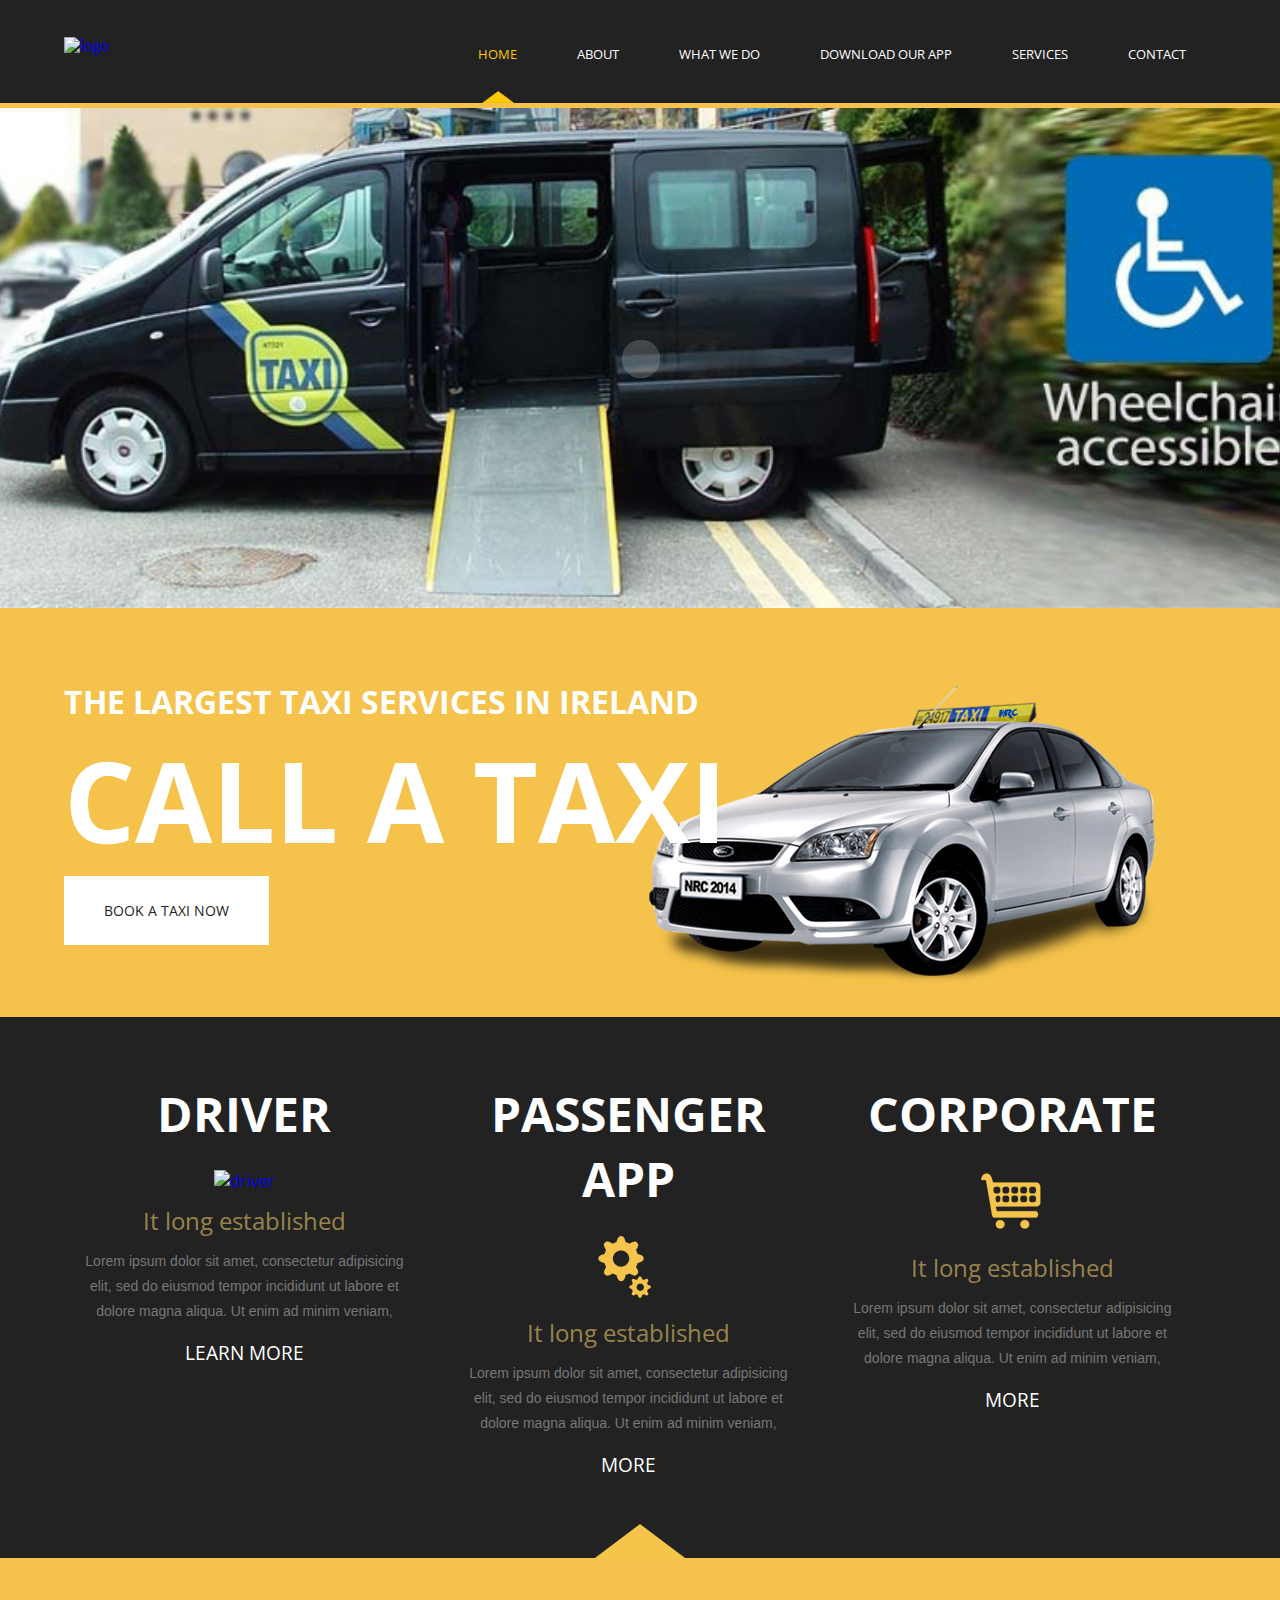
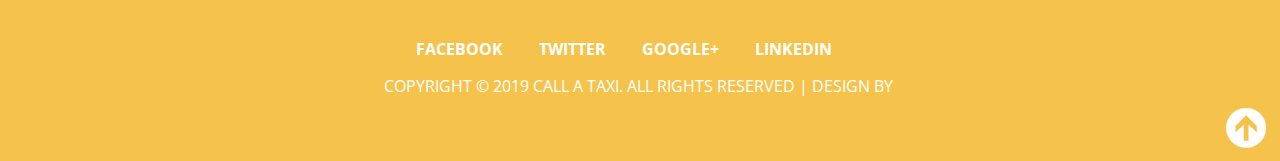
==== index.html @ a926009c "initial commit added original files" ====
<!--
Author: W3layouts
Author URL: http://w3layouts.com
License: Creative Commons Attribution 3.0 Unported
License URL: http://creativecommons.org/licenses/by/3.0/
-->
<!DOCTYPE HTML>
<html>

<head>
	<title>Call A Taxi a Auto mobile Category Website Template | Home :: W3layouts</title>
	<link href="css/style.css" rel="stylesheet" type="text/css" media="all" />
	<link href='//fonts.googleapis.com/css?family=Open+Sans' rel='stylesheet' type='text/css'>
	<link href="css/slider.css" rel="stylesheet" type="text/css" media="all" />
	<script src="js/jquery.min.js"></script>
	<script type="text/javascript" src="js/jquery.easing.1.3.js"></script>
	<script type="text/javascript" src="js/camera.min.js"></script>
	<script type="text/javascript">
		jQuery(function () {
			jQuery('#camera_wrap_1').camera({
				height: '500px',
				pagination: false,
			});
		});
	</script>
	<script type="text/javascript">
		jQuery(document).ready(function ($) {
			$(".scroll").click(function (event) {
				event.preventDefault();
				$('html,body').animate({
					scrollTop: $(this.hash).offset().top
				}, 1200);
			});
		});
	</script>
</head>

<body>
	<!---strat-wrap----->

	<!---strat-header----->
	<div class="header" id="top">
		<div class="wrap">
			<!---start-logo---->
			<div class="logo">
				<a href="index.html"><img src="images/logo111.png" title="logo" /></a>
			</div>
			<!---End-logo---->
			<!---start-top-nav---->
			<div class="top-nav">
				<ul>
					<li class="active"><a href="index.html">Home</a></li>
					<li><a href="about.html">About</a></li>
					<li><a href="whatwe.html">What we do</a></li>
					<li><a href="download.html">Download Our App</a></li>
					<li><a href="services.html">Services</a></li>
					<li><a href="contact.html">Contact</a></li>
					<div class="clear"> </div>
				</ul>
			</div>
			<div class="clear"> </div>
			<!---End-top-nav---->
		</div>
	</div>
	<!---End-header----->
	<!--start-image-slider---->
	<div class="slider">
		<div class="camera_wrap camera_azure_skin" id="camera_wrap_1">
			<div data-src="images/slider3.jpg"> </div>
			<div data-src="images/slider2.jpg"> </div>
			<div data-src="images/slider1.jpg"> </div>
			<div data-src="images/slider4.jpg"> </div>
		</div>
		<div class="clear"> </div>
	</div>
	<!--End-image-slider---->
	<!---start-contnet---->
	<div class="content">
		<div class="top-grids">
			<div class="wrap">
				<h3>THE LARGEST TAXI SERVICES In Ireland</h3>
				<h2>Call A TAXI</h2>
				<ul>
					<li><a class="book" href="#">Book A Taxi Now</a></li>
					<!--<li><a class="passenger" href="#">Download passenger App</a></li>-->
					<div class="clear"> </div>
				</ul>
			</div>
		</div>
		<div class="mid-grids">
			<div class="wrap">
				<div class="mid-grid">
					<h3>Driver</h3>
					<a href="#"><img src="images/driver.png" title="driver" /></a>
					<h4>It long established</h4>
					<p>Lorem ipsum dolor sit amet, consectetur adipisicing elit, sed do eiusmod tempor incididunt ut labore et dolore magna
						aliqua. Ut enim ad minim veniam, </p>
					<a class="button" href="#">Learn More</a>
				</div>
				<div class="mid-grid">
					<h3>Passenger App</h3>
					<a href="#"><img src="images/spares.png" title="Passenger" /></a>
					<h4>It long established</h4>
					<p>Lorem ipsum dolor sit amet, consectetur adipisicing elit, sed do eiusmod tempor incididunt ut labore et dolore magna
						aliqua. Ut enim ad minim veniam, </p>
					<a class="button" href="#">More</a>
				</div>
				<div class="mid-grid">
					<h3>Corporate</h3>
					<a href="#"><img src="images/sales.png" title="Corporate" /></a>
					<h4>It long established</h4>
					<p>Lorem ipsum dolor sit amet, consectetur adipisicing elit, sed do eiusmod tempor incididunt ut labore et dolore magna
						aliqua. Ut enim ad minim veniam,</p>
					<a class="button" href="#">More</a>
				</div>
				<div class="clear"> </div>
			</div>
		</div>
		<div class="bottom-grids">
			<div class="wrap">
				<div class="social-links">
					<ul>
						<li><a href="#">Facebook</a></li>
						<li><a href="#">Twitter</a></li>
						<li><a href="#">Google+</a></li>
						<li><a href="#">Linkedin</a></li>
					</ul>
				</div>
				<!--
				<div class="mobile-no">
					<span>+91 123 456789</span>
				</div>
				<div class="footer-logo">
					<a href="#">CITY TAXI</a>
				</div>
			-->
				<div class="copy-right">
					<p>Copyright &copy; 2019 Call A Taxi. All Rights Reserved | Design by <a href="#"></a></p>
				</div>
				<div class="top-to-page">
					<a href="#top" class="scroll"> </a>
					<div class="clear"> </div>
				</div>
			</div>
		</div>
	</div>
	<!---End-contnet---->
	</div>
	<!---End-wrap----->
</body>

</html>
---- css/style.css ----
/* reset */

html,
body,
div,
span,
applet,
object,
iframe,
h1,
h2,
h3,
h4,
h5,
h6,
p,
blockquote,
pre,
a,
abbr,
acronym,
address,
big,
cite,
code,
del,
dfn,
em,
img,
ins,
kbd,
q,
s,
samp,
small,
strike,
strong,
sub,
sup,
tt,
var,
b,
u,
i,
dl,
dt,
dd,
ol,
nav ul,
nav li,
fieldset,
form,
label,
legend,
table,
caption,
tbody,
tfoot,
thead,
tr,
th,
td,
article,
aside,
canvas,
details,
embed,
figure,
figcaption,
footer,
header,
hgroup,
menu,
nav,
output,
ruby,
section,
summary,
time,
mark,
audio,
video {
	margin: 0;
	padding: 0;
	border: 0;
	font-size: 100%;
	font: inherit;
	vertical-align: baseline;
}

article,
aside,
details,
figcaption,
figure,
footer,
header,
hgroup,
menu,
nav,
section {
	display: block;
}

ol,
ul {
	list-style: none;
	margin: 0px;
	padding: 0px;
}

blockquote,
q {
	quotes: none;
}

blockquote:before,
blockquote:after,
q:before,
q:after {
	content: '';
	content: none;
}

table {
	border-collapse: collapse;
	border-spacing: 0;
}


/* start editing from here */

a {
	text-decoration: none;
}

.txt-rt {
	text-align: right;
}


/* text align right */

.txt-lt {
	text-align: left;
}


/* text align left */

.txt-center {
	text-align: center;
}


/* text align center */

.float-rt {
	float: right;
}


/* float right */

.float-lt {
	float: left;
}


/* float left */

.clear {
	clear: both;
}


/* clear float */

.pos-relative {
	position: relative;
}


/* Position Relative */

.pos-absolute {
	position: absolute;
}


/* Position Absolute */

.vertical-base {
	vertical-align: baseline;
}


/* vertical align baseline */

.vertical-top {
	vertical-align: top;
}


/* vertical align top */

nav.vertical ul li {
	display: block;
}


/* vertical menu */

nav.horizontal ul li {
	display: inline-block;
}


/* horizontal menu */

img {
	max-width: 100%;
}


/*end reset*/


/*----start-wrap-----*/

.wrap {
	width: 80%;
	margin: 0 auto;
}


/*---start-header-----*/

.header {
	background: #222222;
	border-bottom: 5px solid #f5c34c;
}

.logo {
	float: left;
	margin-top: 2.3em;
}

.top-nav {
	float: right;
}

.top-nav ul li {
	display: inline-block;
	float: left;
}

.top-nav ul li a {
	color: #FFF;
	font-family: 'Open Sans', sans-serif;
	font-size: 0.8em;
	display: block;
	padding: 45px 30px 40px 30px;
	display: block;
	text-transform: uppercase;
}

.top-nav li.active>a,
.top-nav li>a:hover {
	color: #FFC809;
	background: url(../images/marker.png) 50% 100%no-repeat;
}


/*----start-content-----*/

.top-grids {
	padding: 4.5em 0;
	font-family: 'Open Sans', sans-serif;
	background: url(../images/car.png) no-repeat 78% 71% #f5c34c;
}

.top-grids h3 {
	color: #FFF;
	font-size: 2em;
	text-transform: uppercase;
	font-weight: bold;
}

.top-grids h2 {
	color: #FFF;
	font-size: 8em;
	text-transform: uppercase;
	font-weight: bold;
}

.top-grids h4 {
	color: #FFF;
	font-size: 3em;
	text-transform: uppercase;
	font-weight: bold;
	margin-bottom: 0.5em;
}

.top-grids ul li {
	display: inline-block;
	float: left;
}

.top-grids ul li a {
	display: block;
}

/*----changed from .what-----*/
.book {
	padding: 25px 40px;
	font-family: 'Open Sans', sans-serif;
	font-size: 0.875em;
	text-transform: uppercase;
	background: #FFF;
	color: #222;
}


.book:hover {
	background: #222;
	color: #FFF;
}

/*----changed from .join-----*/
.passenger {
	padding: 25px 40px;
	font-family: 'Open Sans', sans-serif;
	font-size: 0.875em;
	text-transform: uppercase;
	background: #222;
	color: #FFF;
}

.passenger:hover {
	background: #FFF;
	color: #222;
}


/*---start-mid-grids-----*/

.mid-grids {
	padding: 4em 0 5em 0;
	background: url(../images/bottom-bg.png) no-repeat 50% 101% #222;
}

.mid-grid {
	float: left;
	width: 31.33%;
	margin-right: 2%;
	font-family: 'Open Sans', sans-serif;
	text-align: center;
}

.mid-grid h3 {
	color: #FFF;
	font-size: 3em;
	font-family: 'Open Sans', sans-serif;
	text-transform: uppercase;
	font-weight: bold;
	margin-bottom: 0.5em;
}

.mid-grid h4 {
	color: #99834D;
	font-size: 1.5em;
	font-family: 'Open Sans', sans-serif;
	padding: 0.5em 0;
}

.mid-grid p {
	color: #777;
	font-family: Arial, Helvetica, sans-serif;
	font-size: 0.875em;
	line-height: 1.8em;
	margin-bottom: 1em;
	width: 90%;
	margin: 0 auto 1em auto;
}

.button {
	color: #FFF;
	font-size: 1.2em;
	font-family: 'Open Sans', sans-serif;
	text-transform: uppercase;
	padding: 0.5em 0px 0px 0px;
}

.button:hover {
	color: #f5c34c;
}

.services {
	font-family: 'Open Sans', sans-serif;
	background: url(../images/bottom-bg.png) no-repeat 50% 101% #FFF;
	padding: 3em 0 3em;
}

.services h4 {
	font-family: 'Open Sans', sans-serif;
	font-size: 1.8em;
	color: #363638;
	text-transform: uppercase;
	padding: 1em 0 0 0;
}


/*----bottom-grids-----*/

.bottom-grids {
	padding: 5em 0 4em 0;
	background: #f5c34c;
	font-family: 'Open Sans', sans-serif;
	position: relative;
}

.social-links {
	text-align: center;
}

.social-links ul li {
	display: inline-block;
}

.social-links ul li a {
	font-size: 1em;
	color: #FFF;
	text-transform: uppercase;
	margin: 0em 2em 0em 0em;
	font-weight: bold;
	display: inline-block;
}

.mobile-no {
	text-align: center;
}

.mobile-no span {
	font-size: 6em;
	text-transform: uppercase;
	color: #FFF;
	font-weight: bold;
	padding: 0.2em 0 0.1em 0;
	display: block;
}

.footer-logo {
	text-align: center;
}

.footer-logo a {
	font-size: 3em;
	color: #FFF;
	text-transform: uppercase;
}

.copy-right {
	text-align: center;
}

.copy-right p {
	font-size: 1em;
	text-transform: uppercase;
	color: #FFF
}

.copy-right a {
	color: #222;
	margin: 1em 0;
	display: inline-block;
}

.copy-right a:hover {
	color: #FFF;
}


/*** move top **/

.scroll {
	width: 48px;
	height: 48px;
	border: none;
	display: block;
	text-indent: 100%;
	background: url(../images/top-icon.png) no-repeat right top;
	position: absolute;
	right: 14px;
	bottom: 5px;
}

.scroll:hover {
	opacity: 0.8;
}


/*---about-us----*/

.about-us {
	padding: 3em 0em 4em;
}

.about-header h3 {
	font-family: 'Open Sans', sans-serif;
	font-size: 1.8em;
	color: #363638;
	padding: 1em 0 0;
	text-transform: uppercase;
}

.about-info a {
	text-transform: uppercase;
	font-size: 1.2em;
	font-family: 'Open Sans', sans-serif;
	color: #555;
	transition: 0.5s ease;
	-o-transition: 0.5s ease;
	-webkit-transition: 0.5s ease;
	padding: 1em 0 0.5em 0;
	display: block;
}

.about-info a:hover {
	color: #f5c34c;
}

.about-info p {
	font-size: 0.875em;
	color: rgba(85, 81, 81, 0.84);
	font-family: Arial, Helvetica, sans-serif;
	line-height: 1.8em;
}


/*-----specials-heading----*/

.specials-heading h5 {
	float: left;
	width: 33%;
	height: 1px;
	background: #D1D1D1;
	margin: 24px 0px 0px 0px;
}


/*----special-grid------*/

.special-grid {
	float: left;
	width: 32%;
	margin-right: 2%;
	text-align: center;
}

.specials {
	margin-top: 2em;
}

.special-grid img {
	width: 100%;
}

.special-grid a {
	text-transform: uppercase;
	font-size: 1.2em;
	font-family: 'Open Sans', sans-serif;
	color: #555;
	transition: 0.5s ease;
	-o-transition: 0.5s ease;
	-webkit-transition: 0.5s ease;
	padding: 0.3em 0;
	display: block;
}

.special-grid a:hover {
	color: #f5c34c;
}

.special-grid p {
	font-size: 0.875em;
	color: rgba(148, 145, 145, 0.84);
	font-family: Arial, Helvetica, sans-serif;
	padding: 0em 1em 1em 1em;
	line-height: 1.5em;
}

.spe-grid {
	margin: 0px;
}

.specials-grids {
	padding: 25px 0 0px 0;
}


/*-----specials-heading----*/

.specials-heading h3 {
	font-family: 'Open Sans', sans-serif;
	font-size: 1.8em;
	color: #363638;
	text-transform: uppercase;
}


/*----start-testmonial-grid----*/

.testmonial-grid {
	text-align: center;
}

.testmonial-grid h3 {
	font-family: 'Open Sans', sans-serif;
	font-size: 2em;
	color: #363638;
	text-align: center;
	text-transform: uppercase;
	padding: 0em 0 0.5em 0;
}

.testmonial-grid p {
	font-size: 0.875em;
	color: rgba(85, 81, 81, 0.84);
	font-family: Arial, Helvetica, sans-serif;
	padding: 0em 1em 1em 1em;
	line-height: 1.8em;
}

.testmonial-grid a {
	font-size: 0.875em;
	font-size: 1.2em;
	font-family: 'Open Sans', sans-serif;
	color: #f5c34c;
}

.testmonials {
	padding: 4em 0 5em 0;
	background: url(../images/bottom-bg.png) no-repeat 50% 101% #222;
}


/*---start-what-we----*/


/*---start-gallery---*/

.gallerys {
	font-family: 'Open Sans', sans-serif;
	background: url(../images/bottom-bg.png) no-repeat 50% 101% #FFF;
	padding: 3em 0 3em;
}

.gallerys h3 {
	font-family: 'Open Sans', sans-serif;
	font-size: 1.8em;
	color: #363638;
	text-transform: uppercase;
	padding: 1em 0;
}

.gallery-grid {
	width: 31.44%;
	float: left;
}

.gallery-grid p {
	font-size: 0.875em;
	padding: 0.2em 0em 1.2em 0em;
	color: #6a6a6a;
	line-height: 1.8em;
	font-family: Arial, Helvetica, sans-serif;
}

.gallery-button a {
	color: #222;
	font-size: 0.875em;
	text-transform: uppercase;
	padding: 0.8em;
	border: 1px solid #EEE;
	display: inline-block;
}

.gallery-button a:hover {
	background: #f5c34c;
	color: #FFF;
}

.grid2 {
	margin: 0px 35px;
}

.gallery-grids {
	margin-bottom: 30px;
}

.projects-bottom-paination ul li {
	display: inline-block;
}

.projects-bottom-paination {
	text-align: center;
	padding: 20px 0;
	font-family: 'Open Sans', sans-serif;
}

.projects-bottom-paination li a {
	font: 400 12px/1.2em Arial;
	color: #5a5a5a;
	padding: 11px 18px;
	background: #fff;
	text-decoration: none;
	text-shadow: none;
	border: 1px solid #e9e9e9;
	/*margin-top: 16px;*/
	display: inline-block;
}

.projects-bottom-paination li.active>a,
.projects-bottom-paination li>a:hover {
	background: #f5c34c;
	color: #fff;
}

.gallery-grid h4 {
	font-family: 'Open Sans', sans-serif;
	font-size: 18px;
	line-height: 22px;
	text-transform: uppercase;
	color: #363638;
	-webkit-transition: all 0.3s ease-out;
	-moz-transition: all 0.3s ease-out;
	-ms-transition: all 0.3s ease-out;
	-o-transition: all 0.3s ease-out;
	transition: all 0.3s ease-out;
	cursor: pointer;
	padding: 13px 0px 2px 0px;
}

.gallery-grid h4:hover {
	color: #f5c34c;
}


/*---start-services----*/


/*  GRID OF Five   ============================================================================= */

.section {
	clear: both;
	padding: 0px;
	margin: 0px;
}

.group:before,
.group:after {
	content: "";
	display: table;
}

.group:after {
	clear: both;
}

.group {
	zoom: 1;
}

.col {
	display: block;
	float: left;
	margin: 1% 0 1% 1.6%;
}

.col:first-child {
	margin-left: 0;
}

.images_1_of_5 {
	width: 15.72%;
	padding: 1.5%;
	text-align: center;
}

.images_1_of_5 img {
	max-width: 100%;
	display: inline-block;
}

.images_1_of_5 h2 {
	font-family: 'Open Sans', sans-serif;
	font-size: 18px;
	line-height: 22px;
	text-transform: uppercase;
	color: #363638;
	-webkit-transition: all 0.3s ease-out;
	-moz-transition: all 0.3s ease-out;
	-ms-transition: all 0.3s ease-out;
	-o-transition: all 0.3s ease-out;
	transition: all 0.3s ease-out;
	cursor: pointer;
	padding: 13px 0px 2px 0px;
}

.images_1_of_5 p {
	font-size: 0.875em;
	padding: 0.5em 0em;
	color: #6a6a6a;
	line-height: 1.8em;
	font-family: Arial, Helvetica, sans-serif;
}

.images_1_of_5 .button {}

.images_1_of_5 .button a {
	color: #222;
	font-size: 0.8em;
	text-transform: uppercase;
	padding: 0.8em;
	border: 1px solid #EEE;
	display: inline-block;
	font-weight: normal;
}

.images_1_of_5 .button a:hover {
	background: #f5c34c;
	color: #FFF;
}


/***** Media Quries *****/

@media only screen and (max-width: 1024px) {
	.wrap {
		width: 90%;
	}
}


/*----End-wrap-----*/


/*  Contact Form  ============================================================================= */

.contact {
	font-family: 'Open Sans', sans-serif;
	background: url(../images/bottom-bg.png) no-repeat 50% 101% #FFF;
	padding: 2em 0 2em;
}

.section {
	clear: both;
	padding: 0px;
	margin: 0px;
}

.group:before,
.group:after {
	content: "";
	display: table;
}

.group:after {
	clear: both;
}

.group {
	zoom: 1;
}

.col {
	display: block;
	float: left;
	margin: 1% 0 1% 1.6%;
}

.col:first-child {
	margin-left: 0;
}

.span_2_of_3 {
	width: 63.1%;
	padding: 1.5%;
}

.span_1_of_3 {
	width: 29.2%;
	padding: 1.5%;
}

.span_2_of_3 h3,
.span_1_of_3 h3 {
	font-family: 'Open Sans', sans-serif;
	font-size: 1.8em;
	color: #363638;
	text-transform: uppercase;
	padding: 0 0 0.5em 0;
}

.contact-form {
	position: relative;
}

.contact-form div {
	padding: 5px 0;
}

.contact-form span {
	display: block;
	font-size: 0.875em;
	color: #363638;
	padding-bottom: 5px;
	font-family: 'Open Sans', sans-serif;
}

.contact-form input[type="text"],
.contact-form textarea {
	padding: 8px;
	display: block;
	width: 98%;
	border: none;
	outline: none;
	color: #363638;
	font-size: 0.8125em;
	font-family: Arial, Helvetica, sans-serif;
	border: 1px solid rgba(192, 192, 192, 0.41);
	-webkit-appearance: none;
}

.contact-form textarea {
	resize: none;
	height: 120px;
}

.contact-form input[type="submit"] {
	color: #222;
	font-size: 1em;
	text-transform: uppercase;
	padding: 1em 1.5em;
	border: 1px solid #EEE;
	display: inline-block;
	font-weight: normal;
	font-family: 'Open Sans', sans-serif;
	background: #FFF;
	cursor: pointer;
}

.contact-form input[type="submit"]:hover {
	background: #f5c34c;
	color: #FFF;
}

.contact-form input[type="submit"]:active {
	background: #f5c34c;
	color: #FFF;
}

.company_address {}

.company_address p {
	font-size: 0.875em;
	color: #6a6a6a;
	line-height: 1.8em;
	font-family: Arial, Helvetica, sans-serif;
}

.company_address p span,
.company_address p span a {
	text-decoration: underline;
	color: #454545;
	cursor: pointer;
}

.map {
	margin-bottom: 15px;
}


/***** Media Quries *****/

@media only screen and (max-width: 1024px) {
	.wrap {
		width: 95%;
	}
}


/*  GO FULL WIDTH AT LESS THAN 800 PIXELS */

@media only screen and (max-width: 800px) {
	.wrap {
		width: 95%;
	}
	.span_2_of_3 {
		width: 94%;
		padding: 3%;
	}
	.col {
		margin: 1% 0 1% 0%;
	}
	.span_1_of_3 {
		width: 94%;
		padding: 3%;
	}
}


/*  GO FULL WIDTH AT LESS THAN 640 PIXELS */

@media only screen and (max-width: 640px) and (min-width: 480px) {
	.wrap {
		width: 90%;
	}
	.span_2_of_3 {
		width: 94%;
		padding: 3%;
	}
	.col {
		margin: 1% 0 1% 0%;
	}
	.span_1_of_3 {
		width: 94%;
		padding: 3%;
	}
	.contact-form input[type="text"],
	.contact-form textarea {
		width: 97%;
	}
}


/*  GO FULL WIDTH AT LESS THAN 480 PIXELS */

@media only screen and (max-width: 480px) {
	.wrap {
		width: 90%;
	}
	.span_2_of_3 {
		width: 90%;
		padding: 5%;
	}
	.col {
		margin: 1% 0 1% 0%;
	}
	.span_1_of_3 {
		width: 90%;
		padding: 5%;
	}
	.contact-form input[type="text"],
	.contact-form textarea {
		width: 95%;
	}
}


/*----responsive-design-----*/

@media screen and (max-width: 1440px) {
	.gallery-grid {
		width: 31.2%;
		float: left;
	}
}

@media only screen and (max-width: 1366px) and (min-width: 1280px) {
	.wrap {
		width: 90%;
	}
	.grid2 {
		margin: 0px 34px;
	}
}

@media only screen and (max-width: 1280px) and (min-width: 1024px) {
	.wrap {
		width: 90%;
	}
	.grid2 {
		margin: 0px 34px;
	}
	.top-grids h2 {
		color: #FFF;
		font-size: 7em;
	}
	.top-grids {
		background: url(../images/car.png) no-repeat 84% 71% #f5c34c;
	}
	.gallery-grid {
		width: 31.3%;
	}
}

@media screen and (max-width: 1080px) {
	.top-grids h2 {
		color: #FFF;
		font-size: 6em;
	}
	.gallery-grid {
		width: 30.9%;
	}
	.services .images_1_of_5 {
		width: 29.2%;
	}
	.contact .span_1_of_3 {
		width: 100%;
		float: none;
		padding: 0;
		margin: 0 0 2em;
	}
	.contact .span_2_of_3 {
		margin: 0;
		width: 100%;
		padding: 0;
	}
	.contact {
		padding: 4em 0 4em;
	}
}

@media screen and (max-width: 1050px) {
	.gallery-grid {
		width: 30.8%;
	}
	.about-info a {
		line-height: 32px;
	}
}

@media only screen and (max-width: 1024px) and (min-width: 768px) {
	.wrap {
		width: 90%;
	}
	.grid2 {
		margin: 0px 34px;
	}
	.top-grids h2 {
		color: #FFF;
		font-size: 5em;
	}
	.top-grids {
		padding: 4em 0 5em 0;
		background: url(../images/car.png) no-repeat 91% 65% #f5c34c;
	}
	.gallery-grid {
		width: 30%;
	}
	.what {
		padding: 25px 12px;
	}
	.mid-grid h3 {
		font-size: 2.5em;
	}
}

@media screen and (max-width: 991px) {
	.mobile-no span {
		font-size: 4em;
	}
	.bottom-grids {
		padding: 3em 0 2em 0;
	}
	.mid-grid h3 {
		font-size: 2em;
	}
	.top-grids {
		padding: 3em 0 4em 0;
	}
	.mid-grids {
		padding: 3em 0 4em 0;
	}
	.top-grids h4 {
		font-size: 2em;
	}
	.about-us {
		padding: 1.5em 0em 2.5em;
	}
	.gallerys {
		padding: 1.5em 0 1.5em;
	}
	.services {
		padding: 1.5em 0 2em;
	}
	.contact {
		padding: 3em 0 3em;
	}
}

@media screen and (max-width: 900px) {
	.camera_wrap {
		height: 400px!important;
	}
	.about-info a {
		padding: 0.5em 0 0.5em 0;
	}
	.specials {
		margin-top: 1.5em;
	}
	.top-nav ul li a {
		padding: 45px 25px 40px 25px;
	}
}

@media screen and (max-width: 800px) {
	.top-nav ul li a {
		padding: 45px 15px 40px;
	}
	.top-grids {
		background-size: 414px!important;
	}
	.mid-grid {
		float: none;
		width: 100%;
		margin-right: 0;
	}
	.mid-grid:nth-child(2) {
		margin: 2em 0;
	}
}

@media only screen and (max-width: 768px) and (min-width: 640px) {
	.wrap {
		width: 90%;
	}
	.grid2 {
		margin: 0px 34px;
	}
	.top-grids h2 {
		color: #FFF;
		font-size: 5em;
	}
	.top-grids {
		padding: 3em 0 5em 0;
		background: url(../images/car.png) no-repeat 91% 65% #f5c34c;
	}
	.gallery-grid {
		width: 29%;
	}
	.what {
		padding: 25px 12px;
	}
	.top-nav ul li a {
		padding: 45px 10px 40px 10px;
	}
	.mobile-no span {
		font-size: 5em;
	}
	.images_1_of_5 {
		width: 47%;
	}
	.images_1_of_5:last-child {
		display: none;
	}
}

@media screen and (max-width: 768px) {
	.gallery-grid {
		width: 100%;
		float: none;
	}
	.grid2 {
		margin: 30px 0px;
	}
	.grid21 {
		margin-top: 30px;
	}
	.gallery-grids {
		margin-bottom: 0px;
	}
	.services .images_1_of_5 {
		width: 47%;
	}
	.special-grid {
		float: none;
		width: 100%;
		margin-right: 0%;
	}
	.special-grid:nth-child(2) {
		margin: 1em 0;
	}
}

@media screen and (max-width: 767px) {
	.mobile-no span {
		font-size: 4em;
	}
}

@media screen and (max-width: 736px) {}

@media screen and (max-width: 667px) {
	.logo {
		float: none;
		text-align: center;
		padding-top: 2.3em;
		margin-top: 0em;
	}
	.top-nav {
		float: none;
	}
	.top-nav ul li {
		display: inline-block;
		float: left;
		width: 20%;
		text-align: center;
	}
	.top-nav ul li a {
		padding: 25px 0;
	}
	.about-header h3 {
		font-size: 1.5em;
	}
	.about-info a {
		line-height: 26px;
		font-size: 1em;
	}
	.top-grids {
		padding: 2em 0 3em 0;
	}
	.top-grids h3 {
		font-size: 1.5em;
		letter-spacing: 1px;
	}
	.top-grids h2 {
		font-size: 4em;
	}
	.top-grids h4 {
		font-size: 1.5em;
		letter-spacing: 1px;
	}
	.what {
		padding: 12px 17px;
	}
	.join {
		padding: 12px 40px;
	}
	.top-grids {
		background-size: 335px!important;
	}
	.mid-grids {
		padding: 2.5em 0 3em 0;
		background: url(../images/bottom-bg.png) no-repeat 50% 102% #222;
	}
	.social-links ul li a {
		font-size: 0.8em;
		letter-spacing: 1px;
	}
	.mobile-no span {
		font-size: 3em;
		letter-spacing: 5px;
	}
	.footer-logo a {
		font-size: 2.5em;
	}
	.copy-right p {
		font-size: 0.9em;
		margin-top: 1em;
	}
	.copy-right a {
		color: #222;
		margin: 0em 0;
		display: inline-block;
	}
	.testmonials {
		padding: 2.5em 0 2.5em 0;
		background: url(../images/bottom-bg.png) no-repeat 50% 111% #222;
	}
	.about-us {
		padding: 1em 0em 1.5em;
	}
	.bottom-grids {
		padding: 3em 0 3em 0;
	}
	.gallerys h3 {
		font-size: 1.5em;
	}
	.gallerys {
		padding: 1em 0 1.5em;
	}
	.services h4 {
		font-size: 1.5em;
	}
	.span_2_of_3 h3,
	.span_1_of_3 h3 {
		font-size: 1.5em;
	}
	.contact {
		padding: 2em 0 2em;
		background: url(../images/bottom-bg.png) no-repeat 50% 102% #FFF;
	}
	.services {
		background: url(../images/bottom-bg.png) no-repeat 50% 101.5% #FFF;
	}
	.testmonial-grid h3 {
		font-size: 1.5em;
	}
	.specials-heading h3 {
		font-size: 1.5em;
	}
}

@media screen and (max-width: 600px) {
	.camera_wrap {
		height: 330px!important;
	}
	.top-grids {
		background: url(../images/car.png) no-repeat 102% 70% #f5c34c;
	}
	.mid-grid h3 {
		font-size: 1.8em;
		letter-spacing: 2px;
	}
	.mid-grid h4 {
		font-size: 1.3em;
		letter-spacing: 1px;
	}
	.copy-right p {
		font-size: 0.8em;
		letter-spacing: 1px;
		line-height: 26px;
	}
	.images_1_of_5 .button a {
		font-size: 0.7em;
	}
	.bottom-grids {
		padding: 2.5em 0 2.5em 0;
	}
}

@media screen and (max-width: 568px) {
	.projects-bottom-paination {
		padding: 14px 0;
	}
}

@media screen and (max-width: 480px) {
	.copy-right p {
		padding: 0 1em;
	}
	.services .images_1_of_5 {
		width: 100%;
		margin: 2em 0 0;
		padding: 0;
	}
	.services {
		background: url(../images/bottom-bg.png) no-repeat 50% 101% #FFF;
	}
	.services h4 {
		padding: 0.5em 0 0 0;
	}
	.mobile-no span {
		font-size: 2.5em;
		letter-spacing: 2px;
	}
	.testmonials {
		background: url(../images/bottom-bg.png) no-repeat 50% 109% #222;
	}
}

@media screen and (max-width: 440px) {
	.top-nav ul li {
		float: none;
		width: 100%;
	}
	.top-nav ul li a {
		padding: 20px 0;
	}
	.about-info a {
		font-size: 0.9em;
	}
}

@media screen and (max-width: 414px) {
	.social-links ul li a {
		margin: 0 .5em;
	}
}

@media screen and (max-width: 384px) {
	.camera_wrap {
		height: 250px!important;
	}
	.top-grids h3 {
		font-size: 1.4em;
	}
}

@media screen and (max-width: 375px) {
	.social-links ul li a {
		margin: 0 .4em;
	}
}

@media screen and (max-width: 320px) {
	.top-grids h3 {
		font-size: 1.15em;
	}
	.top-grids h2 {
		font-size: 3em;
	}
	.social-links ul li a {
		margin: 0 .4em;
		font-size: 0.7em;
		letter-spacing: 0.5px;
	}
	.mobile-no span {
		font-size: 2em;
		letter-spacing: 1px;
	}
	.copy-right p {
		padding: 0 0em;
		letter-spacing: 0.5px;
	}
}
---- css/slider.css ----
.slider{
	border-left:none;
	border-right:none;
}
.camera_wrap a, .camera_wrap img, 
.camera_wrap ol, .camera_wrap ul, .camera_wrap li,
.camera_wrap table, .camera_wrap tbody, .camera_wrap tfoot, .camera_wrap thead, .camera_wrap tr, .camera_wrap th, .camera_wrap td
.camera_thumbs_wrap a, .camera_thumbs_wrap img, 
.camera_thumbs_wrap ol, .camera_thumbs_wrap ul, .camera_thumbs_wrap li,
.camera_thumbs_wrap table, .camera_thumbs_wrap tbody, .camera_thumbs_wrap tfoot, .camera_thumbs_wrap thead, .camera_thumbs_wrap tr, .camera_thumbs_wrap th, .camera_thumbs_wrap td {
	background: none;
	border: 0;
	font: inherit;
	font-size: 100%;
	margin: 0;
	padding: 0;
	vertical-align: baseline;
	list-style: none
}
.camera_wrap {
	display: none;
	float: left;
	position: relative;
	z-index: -1;
}
.camera_wrap img {
	max-width: none!important;
}
.camera_fakehover {
	height: 100%;
	min-height: 60px;
	position: relative;
	width: 100%;
	z-index: 1;
}
.camera_wrap {
	width: 100%;
}
.camera_src {
	display: none;
}
.cameraCont, .cameraContents {
	height: 100%;
	position: relative;
	width: 100%;
	z-index: 1;
}
.cameraSlide {
	bottom: 0;
	left: 0;
	position: absolute;
	right: 0;
	top: 0;
	width: 100%;
}
.cameraContent {
	bottom: 0;
	display: none;
	left: 0;
	position: absolute;
	right: 0;
	top: 0;
	width: 100%;

}
.camera_target {
	bottom: 0;
	height: 100%;
	left: 0;
	overflow: hidden;
	position: absolute;
	right: 0;
	text-align: left;
	top: 0;
	width: 100%;
	z-index: 0;
}
.camera_overlayer {
	bottom: 0;
	height: 100%;
	left: 0;
	overflow: hidden;
	position: absolute;
	right: 0;
	top: 0;
	width: 100%;
	z-index: 0;
}
.camera_target_content {
	bottom: 0;
	left: 0;
	overflow: hidden;
	position: absolute;
	right: 0;
	top: 0;
	z-index: 2;
}
.camera_target_content .camera_link {
	display: block;
	height: 100%;
	text-decoration: none;
}
.camera_loader {
    background: #fff url(../images/camera-loader.gif) no-repeat center;
	background: rgba(255, 255, 255, 0.9) url(../images/camera-loader.gif) no-repeat center;
	border: 1px solid #ffffff;
	-webkit-border-radius: 18px;
	-moz-border-radius: 18px;
	border-radius: 18px;
	height: 36px;
	left: 50%;
	overflow: hidden;
	position: absolute;
	margin: -18px 0 0 -18px;
	top: 50%;
	width: 36px;
	z-index: 3;
}
.camera_bar {
	bottom: 0;
	left: 0;
	overflow: hidden;
	position: absolute;
	right: 0;
	top: 0;
	z-index: 3;
}
.camera_thumbs_wrap.camera_left .camera_bar, .camera_thumbs_wrap.camera_right .camera_bar {
	height: 100%;
	position: absolute;
	width: auto;
}
.camera_thumbs_wrap.camera_bottom .camera_bar, .camera_thumbs_wrap.camera_top .camera_bar {
	height: auto;
	position: absolute;
	width: 100%;
}
.camera_nav_cont {
	height: 65px;
	overflow: hidden;
	position: absolute;
	right: 9px;
	top: 15px;
	width: 120px;
	z-index: 4;
}
.camera_caption {
	bottom: 0;
	display: block;
	position: absolute;
	width: 100%;
}
.camera_caption > div {
	padding: 10px 20px;
}
.camerarelative {
	overflow: hidden;
	position: relative;
}
.imgFake {
	cursor: pointer;
}
.camera_prevThumbs {
	bottom: 4px;
	cursor: pointer;
	left: 0;
	position: absolute;
	top: 4px;
	visibility: hidden;
	width: 30px;
	z-index: 10;
}
.camera_prevThumbs div {
	background: url(../images/camera_skins.png) no-repeat -160px 0;
	display: block;
	height: 40px;
	margin-top: -20px;
	position: absolute;
	top: 50%;
	width: 30px;
}
.camera_nextThumbs {
	bottom: 4px;
	cursor: pointer;
	position: absolute;
	right: 0;
	top: 4px;
	visibility: hidden;
	width: 30px;
	z-index: 10;
}
.camera_nextThumbs div {
	background: url(../images/camera_skins.png) no-repeat -190px 0;
	display: block;
	height: 40px;
	margin-top: -20px;
	position: absolute;
	top: 50%;
	width: 30px;
}
.camera_command_wrap .hideNav {
	display: none;
}
.camera_command_wrap {
	left: 0;
	position: relative;
	right:0;
	z-index: 4;
}
.camera_wrap .camera_pag .camera_pag_ul {
	list-style: none;
	margin: 0;
	padding: 0;
	text-align:center;
}
.camera_pag_ul li {
	background: #EEE;
}
.camera_wrap .camera_pag .camera_pag_ul li {
	-webkit-border-radius: 8px;
	-moz-border-radius: 8px;
	border-radius: 8px;
	cursor: pointer;
	display: inline-block;
	height: 16px;
	margin: 20px 5px;
	position: relative;
	text-align: left;
	text-indent: -9999px;
	width: 16px;
}
.camera_commands_emboss .camera_pag .camera_pag_ul li {
}
.camera_wrap .camera_pag .camera_pag_ul li > span {
	-webkit-border-radius: 5px;
	-moz-border-radius: 5px;
	border-radius: 5px;
	height: 8px;
	left: 4px;
	overflow: hidden;
	position: absolute;
	top: 4px;
	width: 8px;
}
.camera_commands_emboss .camera_pag .camera_pag_ul li:hover > span {
	-moz-box-shadow:
		0px 1px 0px rgba(255,255,255,1),
		inset 0px 1px 1px rgba(0,0,0,0.2);
	-webkit-box-shadow:
		0px 1px 0px rgba(255,255,255,1),
		inset 0px 1px 1px rgba(0,0,0,0.2);
	box-shadow:
		0px 1px 0px rgba(255,255,255,1),
		inset 0px 1px 1px rgba(0,0,0,0.2);
}
.camera_wrap .camera_pag .camera_pag_ul li.cameracurrent > span {
	-moz-box-shadow: 0;
	-webkit-box-shadow: 0;
	box-shadow: 0;
}
.camera_wrap .camera_pag .camera_pag_ul li.cameracurrent > span {
	background:#FFAF2C;
}
.camera_pag_ul li img {
	display: none;
	position: absolute;
}
.camera_pag_ul .thumb_arrow {
    border-left: 4px solid transparent;
    border-right: 4px solid transparent;
    border-top: 4px solid;
	top: 0;
	left: 50%;
	margin-left: -4px;
	position: absolute;
}
.camera_prev, .camera_next, .camera_commands {
	cursor: pointer;
	height: 40px;
	margin-top: -20px;
	position: absolute;
	top: 50%;
	width: 40px;
	z-index: 2;
}
.camera_prev {
	left:15px;
}
.camera_prev > span {
	background: url(../images/arrows.png) no-repeat 10px 0;
	display: block;
	height:45px;
	width:60px;
}
.camera_next {
	right:35px;
}
.camera_next > span {
	background: url(../images/arrows.png) no-repeat -50px 0;
	display: block;
	height:45px;
	width:60px;
}
.camera_commands {
	right: 41px;
}
.camera_wrap .camera_pag .camera_pag_ul li {
	-webkit-border-radius: 8px;
	-moz-border-radius: 8px;
	border-radius: 8px;
	cursor: pointer;
	display: inline-block;
	height: 16px;
	margin: 20px 5px;
	position: relative;
	text-indent: -9999px;
	width: 16px;
}
.camera_thumbs_cont {
	-webkit-border-bottom-right-radius: 4px;
	-webkit-border-bottom-left-radius: 4px;
	-moz-border-radius-bottomright: 4px;
	-moz-border-radius-bottomleft: 4px;
	border-bottom-right-radius: 4px;
	border-bottom-left-radius: 4px;
	overflow: hidden;
	position: relative;
	width: 100%;
}
.camera_commands_emboss .camera_thumbs_cont {
	-moz-box-shadow:
		0px 1px 0px rgba(255,255,255,1),
		inset 0px 1px 1px rgba(0,0,0,0.2);
	-webkit-box-shadow:
		0px 1px 0px rgba(255,255,255,1),
		inset 0px 1px 1px rgba(0,0,0,0.2);
	box-shadow:
		0px 1px 0px rgba(255,255,255,1),
		inset 0px 1px 1px rgba(0,0,0,0.2);
}
.camera_thumbs_cont > div {
	float: left;
	width: 100%;
}
.camera_thumbs_cont ul {
	overflow: hidden;
	padding: 3px 4px 8px;
	position: relative;
	text-align: center;
}
.camera_thumbs_cont ul li {
	display: inline;
	padding: 0 4px;
}
.camera_thumbs_cont ul li > img {
	border: 1px solid;
	cursor: pointer;
	margin-top: 5px;
	vertical-align:bottom;
}
.camera_clear {
	display: block;
	clear: both;
}
.showIt {
	display: none;
}
.camera_clear {
	clear: both;
	display: block;
	height: 1px;
	margin: -1px 0 25px;
	position: relative;
}
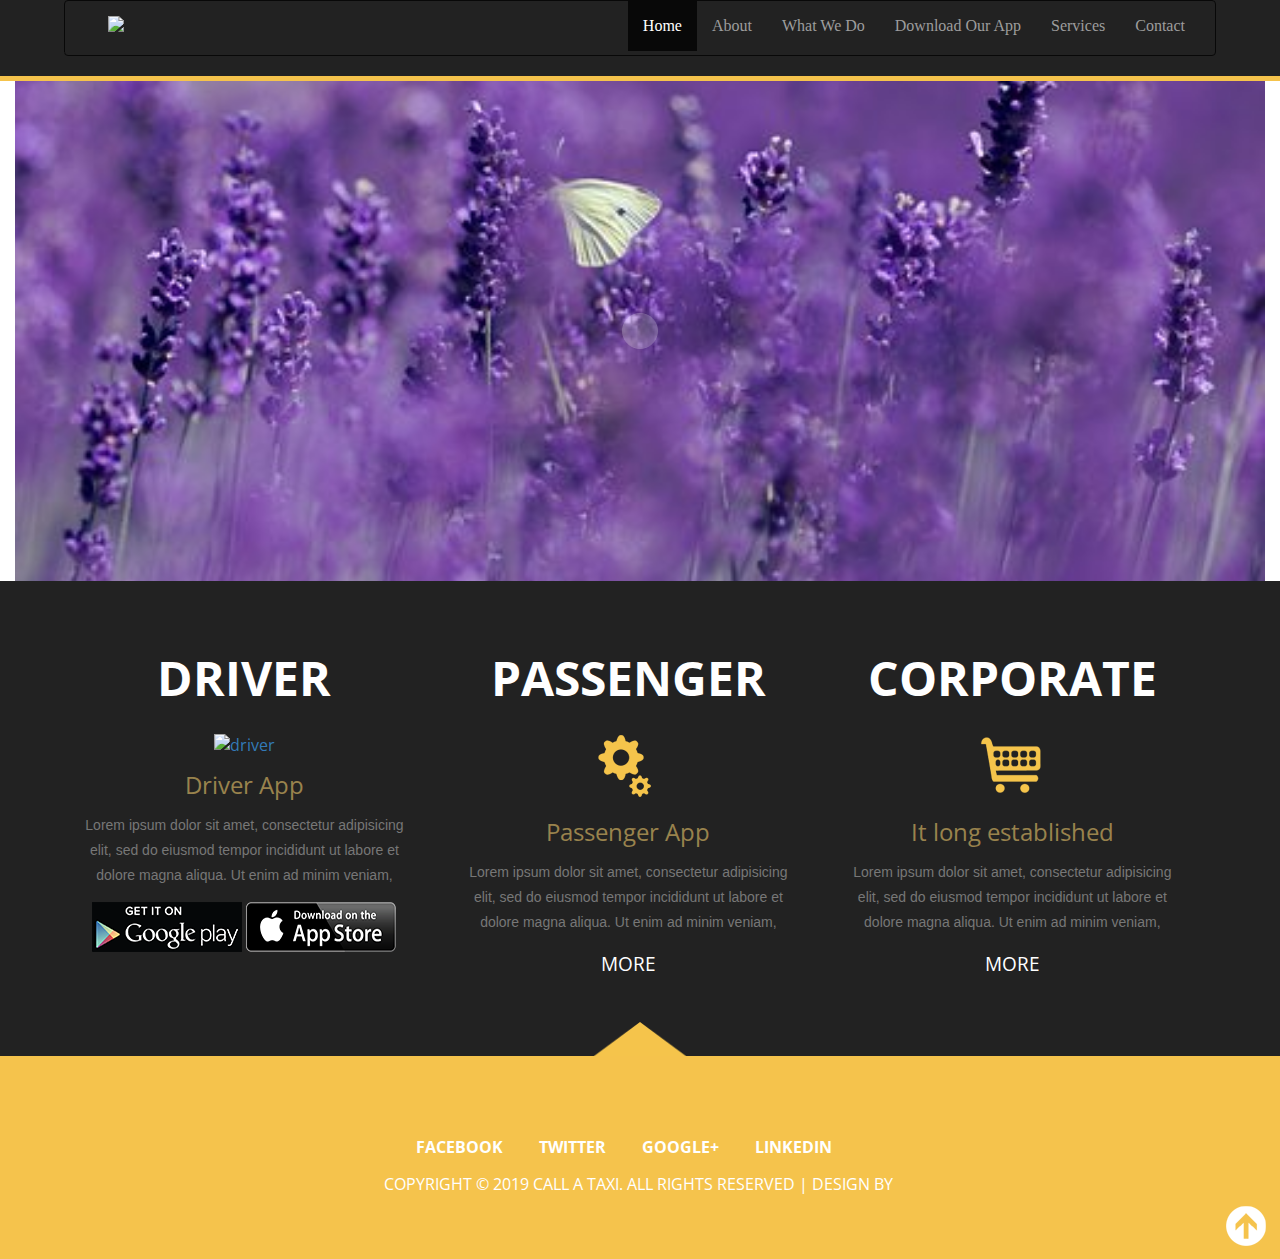
==== commit 9fc7b551: "added bootstrap to index.html" ====
--- a/index.html
+++ b/index.html
@@ -8,7 +8,13 @@
 <html>
 
 <head>
-	<title>Call A Taxi a Auto mobile Category Website Template | Home :: W3layouts</title>
+	<title>Call A Taxi</title>
+	<meta charset="utf-8">
+	<meta name="viewport" content="width=device-width, initial-scale=1">
+	<link rel="stylesheet" href="https://maxcdn.bootstrapcdn.com/bootstrap/3.3.7/css/bootstrap.min.css">
+	<link rel="stylesheet" href="https://cdnjs.cloudflare.com/ajax/libs/font-awesome/4.7.0/css/font-awesome.min.css">
+	<script src="https://ajax.googleapis.com/ajax/libs/jquery/3.2.1/jquery.min.js"></script>
+  <script src="https://maxcdn.bootstrapcdn.com/bootstrap/3.3.7/js/bootstrap.min.js"></script>
 	<link href="css/style.css" rel="stylesheet" type="text/css" media="all" />
 	<link href='//fonts.googleapis.com/css?family=Open+Sans' rel='stylesheet' type='text/css'>
 	<link href="css/slider.css" rel="stylesheet" type="text/css" media="all" />
@@ -46,61 +52,77 @@
 				<a href="index.html"><img src="images/logo111.png" title="logo" /></a>
 			</div>
 			<!---End-logo---->
-			<!---start-top-nav---->
-			<div class="top-nav">
-				<ul>
-					<li class="active"><a href="index.html">Home</a></li>
-					<li><a href="about.html">About</a></li>
-					<li><a href="whatwe.html">What we do</a></li>
-					<li><a href="download.html">Download Our App</a></li>
-					<li><a href="services.html">Services</a></li>
-					<li><a href="contact.html">Contact</a></li>
-					<div class="clear"> </div>
-				</ul>
-			</div>
+			<!---start of nav---->
+            <nav class="navbar navbar-inverse">
+                <div class="container-fluid">
+                    <div class="navbar-header">
+                        <button type="button" class="navbar-toggle" data-toggle="collapse" data-target="#myNavbar">
+                            <span class="icon-bar"></span>
+                            <span class="icon-bar"></span>
+                            <span class="icon-bar"></span>
+                        </button>
+                        <a class="navbar-brand" href="#"><img src="../img/w3newbie.png"></a>
+                    </div>
+                    <div class="collapse navbar-collapse" id="myNavbar">
+                        <ul class="nav navbar-nav navbar-right">
+                            <li class="active"><a href="#">Home</a></li>
+                            <li><a href="#">About</a></li>
+                            <li><a href="#">What We Do</a></li>
+                            <li><a href="#">Download Our App</a></li>
+                            <li><a href="#">Services</a></li>
+                            <li><a href="#">Contact</a></li>
+                            
+                        </ul>
+        
+                    </div>
+        
+                </div>
+            </nav>
 			<div class="clear"> </div>
-			<!---End-top-nav---->
+			<!---End of nav---->
 		</div>
 	</div>
 	<!---End-header----->
-	<!--start-image-slider---->
-	<div class="slider">
-		<div class="camera_wrap camera_azure_skin" id="camera_wrap_1">
-			<div data-src="images/slider3.jpg"> </div>
-			<div data-src="images/slider2.jpg"> </div>
-			<div data-src="images/slider1.jpg"> </div>
-			<div data-src="images/slider4.jpg"> </div>
-		</div>
-		<div class="clear"> </div>
-	</div>
+    <!--start-image-slider---->
+    <div class="container-fluid">
+        <div class="row">
+            <div class="col-lg-12 col-md-12 col-sm-12col-xs-12">
+                    <div class="slider">
+                            <div class="camera_wrap camera_azure_skin"id="camera_wrap_1" >
+                                <div data-src="images/test-image-1.jpg"class="img-responsive"> </div>
+                                <div data-src="images/test-image-2.jpg" class="img-responsive"> </div>
+                                <div data-src="images/test-image-3.jpg" class="img-responsive"> </div>
+                                <div data-src="images/test-image-1.jpg" class="img-responsive"> </div>
+                               
+                            </div>
+                            <div class="clear"> </div>
+                        </div>
+
+
+            </div>
+
+        </div>
+
+    </div>
 	<!--End-image-slider---->
-	<!---start-contnet---->
-	<div class="content">
-		<div class="top-grids">
-			<div class="wrap">
-				<h3>THE LARGEST TAXI SERVICES In Ireland</h3>
-				<h2>Call A TAXI</h2>
-				<ul>
-					<li><a class="book" href="#">Book A Taxi Now</a></li>
-					<!--<li><a class="passenger" href="#">Download passenger App</a></li>-->
-					<div class="clear"> </div>
-				</ul>
-			</div>
-		</div>
+	<!--start-content-->
+	
+        <!--end content-->
 		<div class="mid-grids">
 			<div class="wrap">
 				<div class="mid-grid">
 					<h3>Driver</h3>
-					<a href="#"><img src="images/driver.png" title="driver" /></a>
-					<h4>It long established</h4>
+					<a href="#"><img src="images/appstore3.png" title="driver" /></a>
+					<h4>Driver App</h4>
 					<p>Lorem ipsum dolor sit amet, consectetur adipisicing elit, sed do eiusmod tempor incididunt ut labore et dolore magna
 						aliqua. Ut enim ad minim veniam, </p>
-					<a class="button" href="#">Learn More</a>
+					<a class="button" href="#"><a href="#"><img src="images/google-play1.png">
+						<a class="button" href="#"><a href="#"><img src="images/app-store2.png">
 				</div>
 				<div class="mid-grid">
-					<h3>Passenger App</h3>
+					<h3>Passenger</h3>
 					<a href="#"><img src="images/spares.png" title="Passenger" /></a>
-					<h4>It long established</h4>
+					<h4>Passenger App</h4>
 					<p>Lorem ipsum dolor sit amet, consectetur adipisicing elit, sed do eiusmod tempor incididunt ut labore et dolore magna
 						aliqua. Ut enim ad minim veniam, </p>
 					<a class="button" href="#">More</a>
@@ -126,7 +148,7 @@
 						<li><a href="#">Linkedin</a></li>
 					</ul>
 				</div>
-				<!--
+			<!--
 				<div class="mobile-no">
 					<span>+91 123 456789</span>
 				</div>
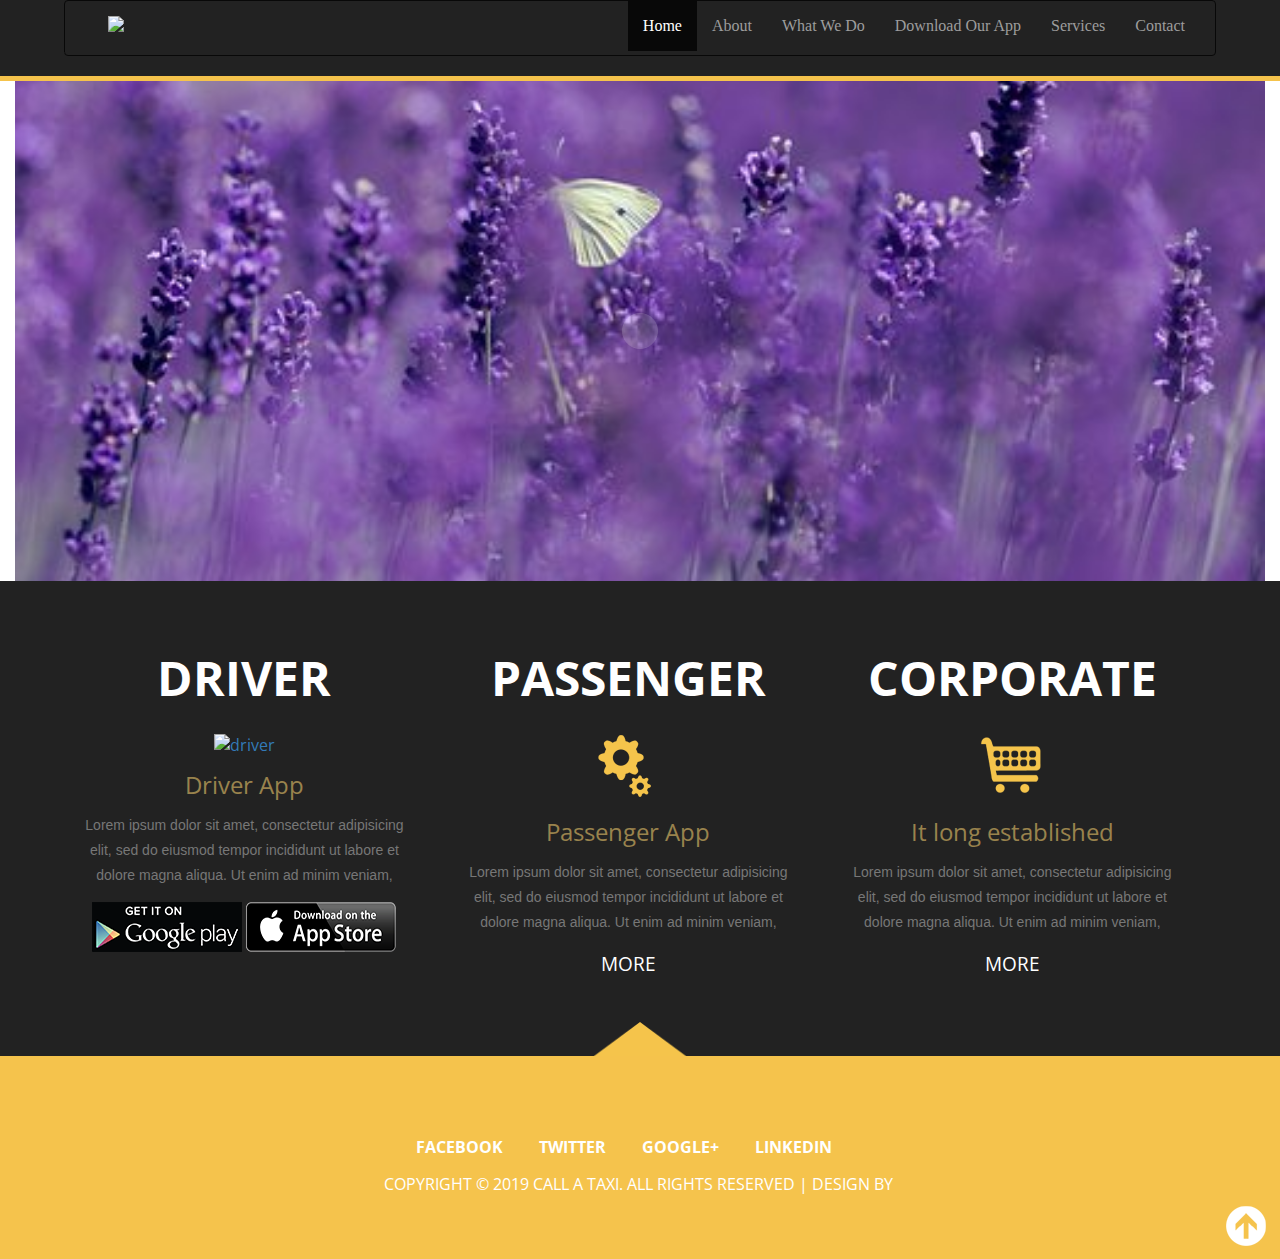
==== commit 8ef4c8c3: "fixed navbarto link to all pages on index.html" ====
--- a/index.html
+++ b/index.html
@@ -65,12 +65,12 @@
                     </div>
                     <div class="collapse navbar-collapse" id="myNavbar">
                         <ul class="nav navbar-nav navbar-right">
-                            <li class="active"><a href="#">Home</a></li>
-                            <li><a href="#">About</a></li>
-                            <li><a href="#">What We Do</a></li>
-                            <li><a href="#">Download Our App</a></li>
-                            <li><a href="#">Services</a></li>
-                            <li><a href="#">Contact</a></li>
+                            <li class="active"><a href="home.html">Home</a></li>
+                            <li><a href="about.html">About</a></li>
+                            <li><a href="what-we-do.html">What We Do</a></li>
+                            <li><a href="download.html">Download Our App</a></li>
+                            <li><a href="services.html">Services</a></li>
+                            <li><a href="contact.html">Contact</a></li>
                             
                         </ul>
         
@@ -133,7 +133,7 @@
 					<h4>It long established</h4>
 					<p>Lorem ipsum dolor sit amet, consectetur adipisicing elit, sed do eiusmod tempor incididunt ut labore et dolore magna
 						aliqua. Ut enim ad minim veniam,</p>
-					<a class="button" href="#">More</a>
+					<a class="button" href="#about">More</a>
 				</div>
 				<div class="clear"> </div>
 			</div>
